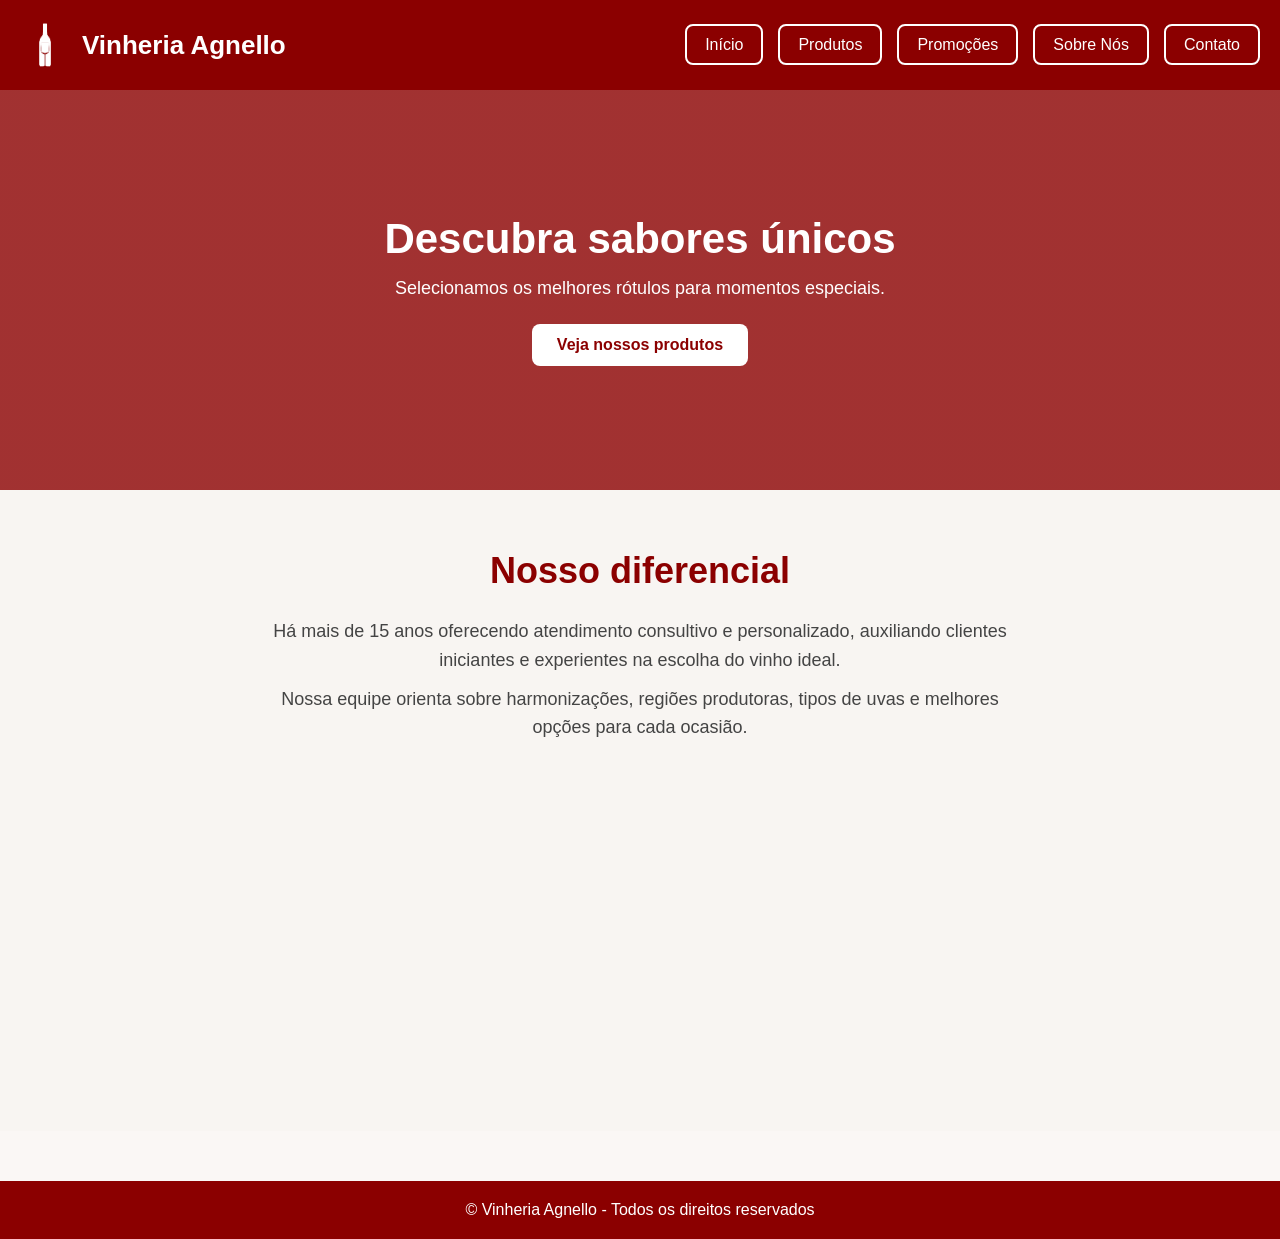
==== index.html @ 78ace69c "CP1 - Index, páginas e CSS" ====
<!DOCTYPE html>
<html lang="pt-br">
    <head>
        <meta charset="UTF-8">
        <meta name="viewport" content="width=device-width, initial-scale=1.0">
        
        <meta name="description" content="Vinheria Agnello: vinhos nacionais e importados com qualidade e atendimento especializado.">
        <meta name="keywords" content="vinhos, vinheria, vinho tinto, vinho branco, espumantes, vinhos importados">

        <title>Vinheria Agnello</title>

        <link rel="icon" href="assets/imgs/favicon.png" type="image/png">
        <link rel="stylesheet" href="src/css/style.css">
    </head>
    <body>

        <header>
            <nav>
                <h1 class="logo-area">
                    <a href="../index.html">
                        <img src="src/assets/imgs/logo.png" alt="Logo Vinheria Agnello">
                        <h1>Vinheria Agnello</h1>
                    </a>
                </h1>

                <ul>
                    <li><a href="index.html">Início</a></li>
                    <li><a href="src/js/pages/produtos.html">Produtos</a></li>
                    <li><a href="src/js/pages/promocoes.html">Promoções</a></li>
                    <li><a href="src/js/pages/sobre.html">Sobre Nós</a></li>
                    <li><a href="src/js/pages/contato.html">Contato</a></li>
                </ul>
            </nav>
        </header>

        <section class="banner">
            <h2>Descubra sabores únicos</h2>
            <p>Selecionamos os melhores rótulos para momentos especiais.</p>
            <a href="src/js/pages/produtos.html">Veja nossos produtos</a>
        </section>


        <section class="diferencial-sobre">
            <h2>Nosso diferencial</h2>
            <p>Há mais de 15 anos oferecendo atendimento consultivo e personalizado, auxiliando clientes iniciantes e experientes na escolha do vinho ideal.</p>
            <p>Nossa equipe orienta sobre harmonizações, regiões produtoras, tipos de uvas e melhores opções para cada ocasião.</p>
        
            <iframe width="560" height="315" src="https://www.youtube.com/embed/MQudXFxBpPw?si=Kbyr5o5XdHlZKKg4&amp;start=14&autoplay=1&mute=1" title="YouTube video player" frameborder="0" allow="accelerometer; autoplay; clipboard-write; encrypted-media; gyroscope; picture-in-picture; web-share" referrerpolicy="strict-origin-when-cross-origin" allowfullscreen></iframe>
        </section>

        <footer>
            <p>© Vinheria Agnello - Todos os direitos reservados</p>
        </footer>
    </body>
</html>
---- src/css/style.css ----
* {
margin: 0;
padding: 0;
box-sizing: border-box;
}

body {
font-family: Arial, Helvetica, sans-serif;
background-color: #faf7f5;
color: #333;
}

header {
background-color: #8B0000;
padding: 20px;
}

nav {
display: flex;
justify-content: space-between;
align-items: center;
}

nav ul {
display: flex;
gap: 15px;
list-style: none;
}

nav ul li a {
text-decoration: none;
color: white;
padding: 10px 18px;
border: 2px solid white;
border-radius: 8px;
transition: 0.3s;
}

nav ul li a:hover {
background-color: white;
color: #8B0000;
}

.logo-area a {
display: flex;
align-items: center;
gap: 12px;
text-decoration: none;
}

.logo-area img {
height: 50px;
}

.logo-area h1 {
font-size: 26px;
font-weight: bold;
color: white;
}

.banner {
background: linear-gradient(rgba(139,0,0,0.8), rgba(139,0,0,0.8));
height: 400px;

display: flex;
flex-direction: column;
justify-content: center;
align-items: center;

text-align: center;
color: white;
padding: 20px;
}

.banner h2 {
font-size: 42px;
margin-bottom: 15px;
}

.banner p {
font-size: 18px;
margin-bottom: 25px;
}

.banner a {
text-decoration: none;
background-color: white;
color: #8B0000;
padding: 12px 25px;
border-radius: 8px;
font-weight: bold;
transition: 0.3s;
}

.banner a:hover {
background-color: #5a0000;
color: white;
}

.diferencial-sobre {
background-color: #f8f5f2;
padding: 60px 20px;
text-align: center;
}

.diferencial-sobre h2 {
font-size: 36px;
color: #8B0000;
margin-bottom: 25px;
}

.diferencial-sobre p {
max-width: 750px;
margin: 10px auto;
font-size: 18px;
line-height: 1.6;
color: #444;
}

.produtos {
max-width: 1100px;
margin: 60px auto;
padding: 20px;
}

.produtos h1 {
text-align: center;
font-size: 36px;
color: #8B0000;
margin-bottom: 40px;
}

.produtos-grid {
display: grid;
grid-template-columns: repeat(auto-fit, minmax(220px, 1fr));
gap: 25px;
}

.produto-card {
background-color: white;
border-radius: 8px;
overflow: hidden;
box-shadow: 0px 3px 8px rgba(0,0,0,0.1);
transition: 0.3s;
text-align: center;
}

.produto-card:hover {
transform: translateY(-6px);
}

.produto-card img {
width: 100%;
height: 180px;
object-fit: cover;
}

.produto-card h3 {
color: #8B0000;
margin: 15px 0 10px;
}

.produto-card p {
padding: 0 15px 20px;
font-size: 15px;
color: #555;
}

.promocoes {
max-width: 1100px;
margin: 60px auto;
padding: 20px;
}

.promocoes h1 {
text-align: center;
font-size: 36px;
color: #8B0000;
margin-bottom: 40px;
}

.promocoes-grid {
display: grid;
grid-template-columns: repeat(auto-fit, minmax(260px, 1fr));
gap: 25px;
}

.promo-card {
background-color: white;
border-radius: 8px;
overflow: hidden;
box-shadow: 0px 3px 8px rgba(0,0,0,0.1);
transition: 0.3s;
text-align: center;
}

.promo-card:hover {
transform: translateY(-6px);
}

.promo-card img {
width: 100%;
height: 200px;
object-fit: cover;
}

.promo-card h3 {
color: #8B0000;
margin: 15px 0 10px;
}

.promo-card p {
padding: 0 15px 20px;
color: #555;
}

.contato {
width: 400px;
margin: 60px auto;
padding: 30px;

border-radius: 10px;
box-shadow: 0px 5px 15px rgba(0,0,0,0.2);

font-size: 14px;
}

.contato h3 {
text-align: center;
color: #8B0000;
margin-bottom: 20px;
font-size: 25px;
}

.contato input,
.contato textarea {
width: 100%;
padding: 10px;
margin-top: 5px;

border-radius: 5px;
border: 1px solid #ccc;
}

.contato textarea {
resize: none;
}

.radio-group {
display: flex;
align-items: center;
gap: 20px;
margin-top: 8px;
}

.radio-group label {
display: flex;
align-items: center;
gap: 5px;
cursor: pointer;
}

.contato fieldset {
margin-top: 15px;
padding: 10px;

border-radius: 5px;
border: 1px solid #ddd;
}

.contato button {
margin-top: 15px;
padding: 10px;

border: none;
border-radius: 5px;

background-color: #8B0000;
color: white;

cursor: pointer;
transition: 0.3s;
}

.contato button:hover {
background-color: #5a0000;
}

.contato button[type="reset"] {
background-color: #999;
}

.contato button[type="reset"]:hover {
background-color: #666;
}

.tabela-safras {
display: flex;
flex-direction: column;
align-items: center;
text-align: center;
color: #555;
}

.titulo-safras {
color: #5a0000;
}

table {
border-collapse: collapse;
box-shadow: 0px 5px 15px rgba(0,0,0,0.2);
font-size: 15px;
}

footer {
margin-top: 50px;
background-color: #8B0000;
color: white;
text-align: center;
padding: 20px;
}
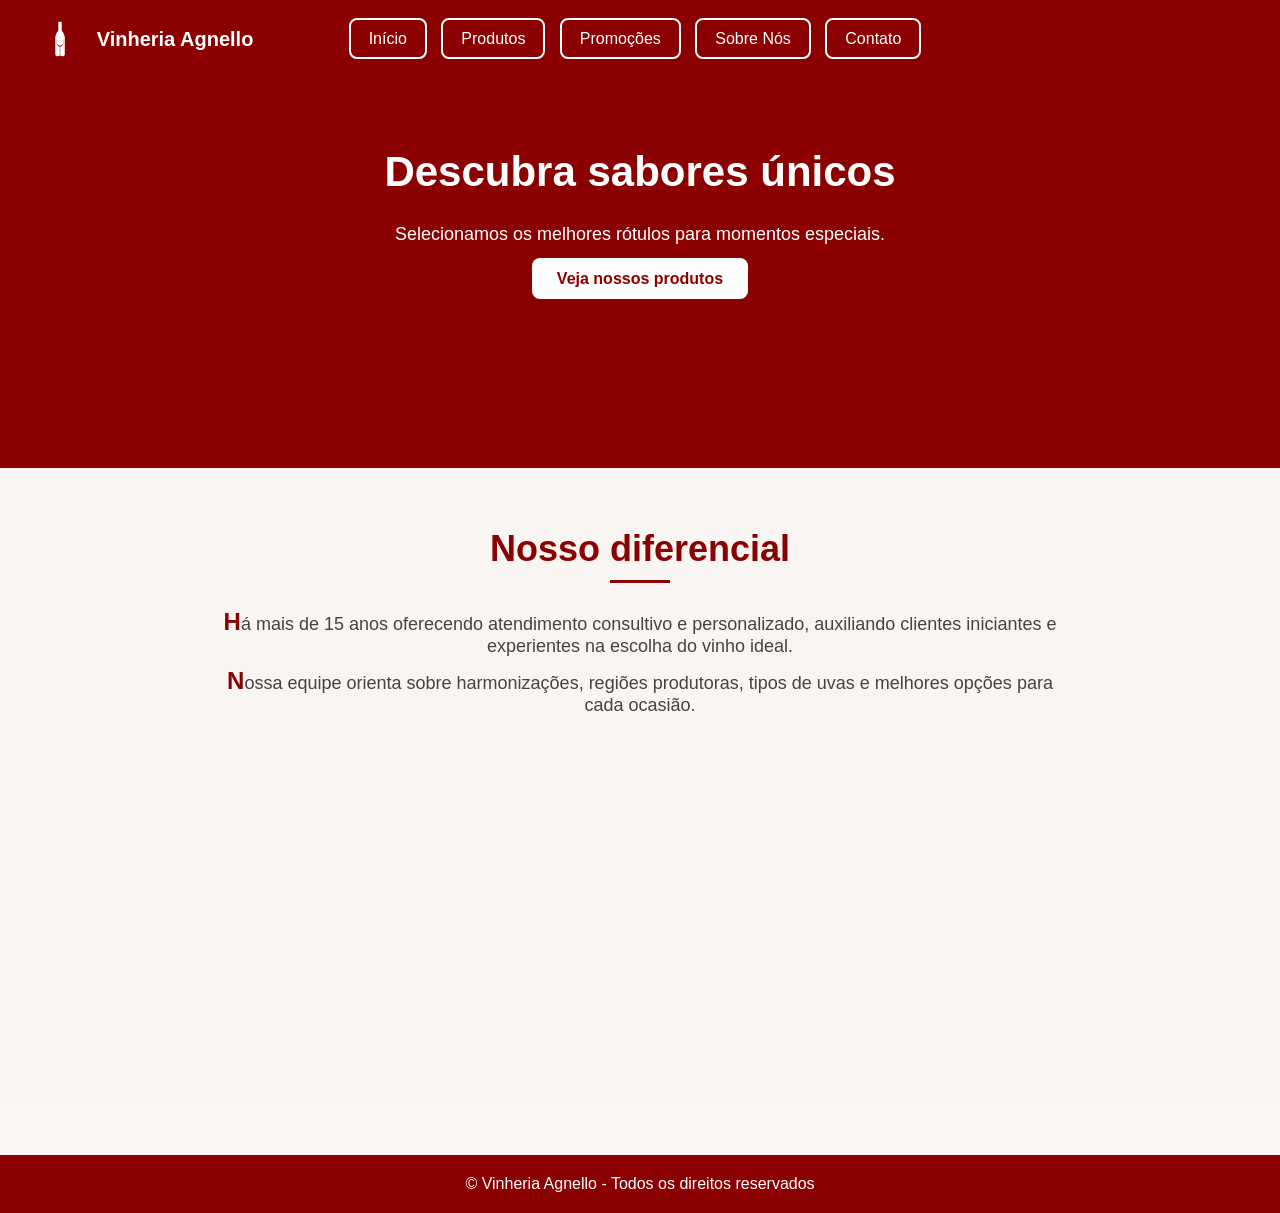
==== commit ccacaf28: "Entrega CP2" ====
--- a/index.html
+++ b/index.html
@@ -9,8 +9,8 @@
 
         <title>Vinheria Agnello</title>
 
-        <link rel="icon" href="assets/imgs/favicon.png" type="image/png">
         <link rel="stylesheet" href="src/css/style.css">
+        <link rel="stylesheet" href="src/css/efeito.css">
     </head>
     <body>
 
@@ -19,7 +19,7 @@
                 <h1 class="logo-area">
                     <a href="../index.html">
                         <img src="src/assets/imgs/logo.png" alt="Logo Vinheria Agnello">
-                        <h1>Vinheria Agnello</h1>
+                        <span>Vinheria Agnello</span>
                     </a>
                 </h1>
 
--- a/src/css/style.css
+++ b/src/css/style.css
@@ -16,15 +16,48 @@
 }
 
 nav {
-display: flex;
-justify-content: space-between;
-align-items: center;
+position: relative;
+text-align: center;
+}
+
+a {
+text-decoration: none;
+}
+
+.logo-area {
+position: absolute;
+left: 20px;
+top: 50%;
+transform: translateY(-50%);
+}
+
+.logo-area img {
+height: 40px;
+vertical-align: middle;
+}
+
+
+.logo-area span {
+vertical-align: middle;
+margin-left: 10px;
+font-size: 20px;
+font-weight: bold;
+color: white;
+}
+
+.logo-area a {
+text-decoration: none;
+color: white;
 }
 
 nav ul {
-display: flex;
-gap: 15px;
-list-style: none;
+list-style-type: none;
+margin-top: 10px;
+}
+
+nav ul li {
+display: inline-block;
+margin-right: 10px;
 }
 
 nav ul li a {
@@ -33,43 +66,14 @@
 padding: 10px 18px;
 border: 2px solid white;
 border-radius: 8px;
-transition: 0.3s;
-}
-
-nav ul li a:hover {
-background-color: white;
-color: #8B0000;
-}
-
-.logo-area a {
-display: flex;
-align-items: center;
-gap: 12px;
-text-decoration: none;
-}
-
-.logo-area img {
-height: 50px;
-}
-
-.logo-area h1 {
-font-size: 26px;
-font-weight: bold;
-color: white;
 }
 
 .banner {
-background: linear-gradient(rgba(139,0,0,0.8), rgba(139,0,0,0.8));
+background-color: #8B0000;
 height: 400px;
-
-display: flex;
-flex-direction: column;
-justify-content: center;
-align-items: center;
-
-text-align: center;
-color: white;
-padding: 20px;
+text-align: center;
+color: white;
+padding: 80px 20px;
 }
 
 .banner h2 {
@@ -89,12 +93,6 @@
 padding: 12px 25px;
 border-radius: 8px;
 font-weight: bold;
-transition: 0.3s;
-}
-
-.banner a:hover {
-background-color: #5a0000;
-color: white;
 }
 
 .diferencial-sobre {
@@ -110,49 +108,37 @@
 }
 
 .diferencial-sobre p {
-max-width: 750px;
+width: 70%;
 margin: 10px auto;
 font-size: 18px;
-line-height: 1.6;
 color: #444;
 }
 
 .produtos {
-max-width: 1100px;
+width: 90%;
 margin: 60px auto;
-padding: 20px;
+text-align: center;
 }
 
 .produtos h1 {
-text-align: center;
 font-size: 36px;
 color: #8B0000;
 margin-bottom: 40px;
 }
 
-.produtos-grid {
-display: grid;
-grid-template-columns: repeat(auto-fit, minmax(220px, 1fr));
-gap: 25px;
-}
-
 .produto-card {
+display: inline-block;
+width: 220px;
+margin: 10px;
 background-color: white;
-border-radius: 8px;
-overflow: hidden;
-box-shadow: 0px 3px 8px rgba(0,0,0,0.1);
-transition: 0.3s;
-text-align: center;
-}
-
-.produto-card:hover {
-transform: translateY(-6px);
+border: 1px solid #ccc;
+border-radius: 8px;
+text-align: center;
 }
 
 .produto-card img {
 width: 100%;
 height: 180px;
-object-fit: cover;
 }
 
 .produto-card h3 {
@@ -161,47 +147,36 @@
 }
 
 .produto-card p {
-padding: 0 15px 20px;
+padding: 10px;
 font-size: 15px;
 color: #555;
 }
 
 .promocoes {
-max-width: 1100px;
+width: 90%;
 margin: 60px auto;
-padding: 20px;
+text-align: center;
 }
 
 .promocoes h1 {
-text-align: center;
 font-size: 36px;
 color: #8B0000;
 margin-bottom: 40px;
 }
 
-.promocoes-grid {
-display: grid;
-grid-template-columns: repeat(auto-fit, minmax(260px, 1fr));
-gap: 25px;
-}
-
 .promo-card {
+display: inline-block;
+width: 260px;
+margin: 10px;
 background-color: white;
-border-radius: 8px;
-overflow: hidden;
-box-shadow: 0px 3px 8px rgba(0,0,0,0.1);
-transition: 0.3s;
-text-align: center;
-}
-
-.promo-card:hover {
-transform: translateY(-6px);
+border: 1px solid #ccc;
+border-radius: 8px;
+text-align: center;
 }
 
 .promo-card img {
 width: 100%;
 height: 200px;
-object-fit: cover;
 }
 
 .promo-card h3 {
@@ -210,7 +185,7 @@
 }
 
 .promo-card p {
-padding: 0 15px 20px;
+padding: 10px;
 color: #555;
 }
 
@@ -218,10 +193,8 @@
 width: 400px;
 margin: 60px auto;
 padding: 30px;
-
+border: 1px solid #ccc;
 border-radius: 10px;
-box-shadow: 0px 5px 15px rgba(0,0,0,0.2);
-
 font-size: 14px;
 }
 
@@ -237,33 +210,21 @@
 width: 100%;
 padding: 10px;
 margin-top: 5px;
-
 border-radius: 5px;
 border: 1px solid #ccc;
 }
 
-.contato textarea {
-resize: none;
-}
-
 .radio-group {
-display: flex;
-align-items: center;
-gap: 20px;
-margin-top: 8px;
+margin-top: 10px;
 }
 
 .radio-group label {
-display: flex;
-align-items: center;
-gap: 5px;
-cursor: pointer;
+margin-right: 15px;
 }
 
 .contato fieldset {
 margin-top: 15px;
 padding: 10px;
-
 border-radius: 5px;
 border: 1px solid #ddd;
 }
@@ -271,35 +232,20 @@
 .contato button {
 margin-top: 15px;
 padding: 10px;
-
 border: none;
 border-radius: 5px;
-
-background-color: #8B0000;
-color: white;
-
+background-color: #8B0000;
+color: white;
 cursor: pointer;
-transition: 0.3s;
-}
-
-.contato button:hover {
-background-color: #5a0000;
 }
 
 .contato button[type="reset"] {
 background-color: #999;
 }
 
-.contato button[type="reset"]:hover {
-background-color: #666;
-}
-
 .tabela-safras {
-display: flex;
-flex-direction: column;
-align-items: center;
-text-align: center;
-color: #555;
+text-align: center;
+margin-top: 40px;
 }
 
 .titulo-safras {
@@ -307,9 +253,14 @@
 }
 
 table {
+margin: 0 auto;
 border-collapse: collapse;
-box-shadow: 0px 5px 15px rgba(0,0,0,0.2);
 font-size: 15px;
+}
+
+table, th, td {
+border: 1px solid #ccc;
+padding: 10px;
 }
 
 footer {
--- a/src/css/efeito.css
+++ b/src/css/efeito.css
@@ -0,0 +1,130 @@
+.logo-area img {
+transition: 0.3s;
+}
+
+.logo-area img:hover {
+transform: scale(1.1);
+}
+
+.logo-area span {
+transition: 0.3s;
+}
+
+.logo-area span:hover {
+color: #ffd700;
+}
+
+nav ul li a:hover {
+background-color: white;
+color: #8B0000;
+transition: 0.2s;
+}
+
+nav ul li a:active {
+transform: scale(0.95);
+}
+
+nav ul li a:focus {
+outline: 2px dashed yellow;
+}
+
+
+.banner a {
+transition: 0.3s;
+}
+
+.banner a:hover {
+background-color: #5a0000;
+color: white;
+transform: scale(1.1);
+}
+
+.produto-card,
+.promo-card {
+transition: 0.2s;
+}
+
+.produto-card:hover,
+.promo-card:hover {
+transform: translateY(-10px);
+}
+
+.produto-card:active,
+.promo-card:active {
+transform: scale(0.97);
+}
+
+.contato input:focus,
+.contato textarea:focus {
+border: 2px solid #8B0000;
+outline: none;
+}
+
+.contato button {
+transition: 0.3s;
+}
+
+.contato button:hover {
+transform: scale(1.05);
+}
+
+.contato button:active {
+transform: scale(0.95);
+}
+
+h2::after {
+content: "";
+display: block;
+width: 60px;
+height: 3px;
+background-color: #8B0000;
+margin: 10px auto;
+}
+
+.diferencial-sobre p::first-letter {
+font-size: 24px;
+font-weight: bold;
+color: #8B0000;
+}
+
+@keyframes aparecer {
+from {
+opacity: 0;
+}
+to {
+opacity: 1;
+}
+}
+
+@keyframes subir {
+from {
+transform: translateY(30px);
+opacity: 0;
+}
+to {
+transform: translateY(0);
+opacity: 1;
+}
+}
+
+.banner {
+animation: aparecer 1.5s;
+}
+
+.produto-card {
+animation: subir 0.8s;
+}
+
+.promo-card {
+animation: subir 1s;
+}
+
+.produto-card img,
+.promo-card img {
+transition: 0.3s;
+}
+
+.produto-card img:hover,
+.promo-card img:hover {
+transform: scale(1.05);
+}
